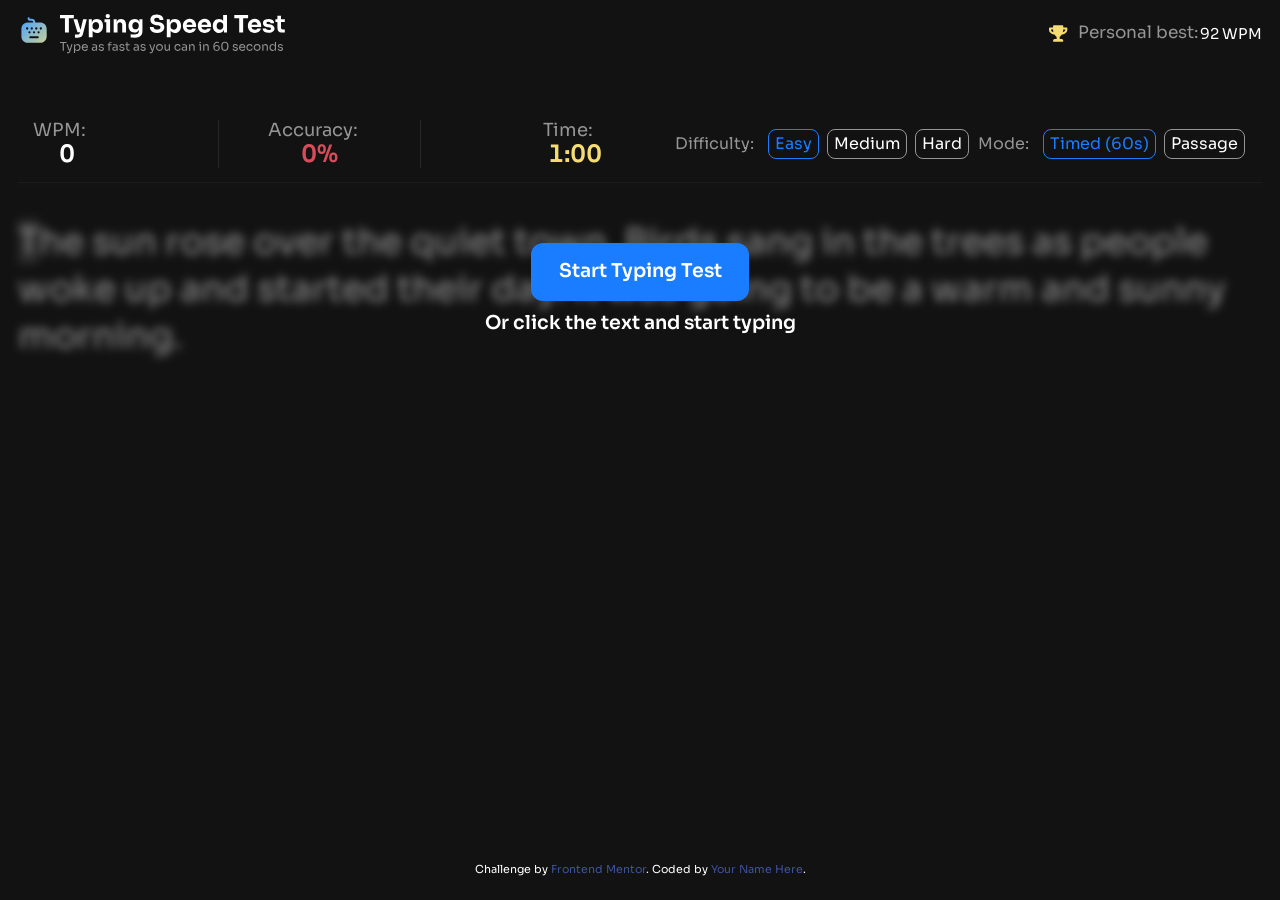
==== index.html @ 63e1ef7c "committing changes" ====
<!doctype html>
<html lang="en">
  <head>
    <meta charset="UTF-8" />
    <meta name="viewport" content="width=device-width, initial-scale=1.0" />

    <link
      rel="icon"
      type="image/png"
      sizes="32x32"
      href="./assets/images/favicon-32x32.png"
    />
    <link rel="stylesheet" href="./normalize.css" />
    <link rel="stylesheet" href="./style.css" />
    <title>Frontend Mentor | Typing Speed Test</title>
    <script defer src="./main1.js"></script>
  </head>
  <body>
    <h1 class="visually-hidden">Typing Speed Test</h1>
    <header class="header">
      <div class="container header__container">
        <a href="/" class="header__logo">
          <picture>
            <source
              media="(min-width: 768px)"
              srcset="./assets/images/logo-large.svg"
            />
            <img
              class="header__logo-img"
              src="./assets/images/logo-small.svg"
              alt="Logo"
              width="32"
              height="32"
            />
          </picture>
        </a>
        <div class="achievement">
          <img
            class="achievement__img"
            src="assets/images/icon-personal-best.svg"
            alt=""
            width="19"
          />
          <span class="achievement__text">Best: </span>
          <span class="achievement__text-desc">Personal best: </span>
          <span id="record-js" class="achievement__value">92 WPM</span>
        </div>
      </div>
    </header>

    <main class="main">
      <div id="stats-js" class="sections-wrapper">
        <div class="stats-bar">
          <div class="container stats-bar__container">
            <ul class="stats-bar__list list-reset">
              <li class="stats-bar__item">
                <div class="stats-bar__content">
                  <span class="stats-bar__label stats-bar__label--uppercase"
                    >WPM:</span
                  >
                  <output class="stats-bar__value">0</output>
                </div>
              </li>
              <li class="stats-bar__item stats-bar__item--border">
                <div class="stats-bar__content">
                  <span class="stats-bar__label">Accuracy:</span>
                  <output class="stats-bar__value stats-bar__value--accuracy"
                    >0</output
                  >
                </div>
              </li>
              <li class="stats-bar__item">
                <div class="stats-bar__content">
                  <span class="stats-bar__label">Time:</span>
                  <output
                    id="start-timer-js"
                    class="stats-bar__value stats-bar__value--timer"
                    >0:46</output
                  >
                </div>
              </li>
            </ul>
          </div>
        </div>
        <form class="controls">
          <div class="container controls__container">
            <details class="controls__details">
              <summary class="controls__select">
                <span class="controls__select-text"> Easy </span>

                <img
                  class="controls__select-arrow"
                  src="./assets/images/icon-down-arrow.svg"
                  alt=""
                  width="11"
                  height="18"
                />
              </summary>
              <ul class="controls__list list-reset">
                <li class="controls__item">
                  <label
                    class="controls__label"
                    data-setting="difficulty"
                    data-value="easy"
                  >
                    <input
                      class="controls__radio"
                      name="difficulty"
                      type="radio"
                      value="easy"
                    />
                    Easy
                  </label>
                </li>
                <li class="controls__item">
                  <label
                    class="controls__label"
                    data-setting="difficulty"
                    data-value="medium"
                  >
                    <input
                      class="controls__radio"
                      name="difficulty"
                      type="radio"
                      value="medium"
                    />
                    Medium
                  </label>
                </li>
                <li class="controls__item">
                  <label
                    class="controls__label"
                    data-setting="difficulty"
                    data-value="hard"
                  >
                    <input
                      class="controls__radio"
                      name="difficulty"
                      type="radio"
                      value="hard"
                    />
                    Hard
                  </label>
                </li>
              </ul>
            </details>
            <details class="controls__details">
              <summary class="controls__select">
                <span class="controls__select-text"> Timed (60s) </span>

                <img
                  class="controls__select-arrow"
                  src="./assets/images/icon-down-arrow.svg"
                  alt=""
                  width="11"
                  height="18"
                />
              </summary>
              <ul class="controls__list controls__list--mode list-reset">
                <li class="controls__item">
                  <label
                    class="controls__label"
                    data-setting="mode"
                    data-value="timed"
                  >
                    <input
                      class="controls__radio"
                      name="mode"
                      type="radio"
                      value="timed"
                    />
                    Timed (60s)
                  </label>
                </li>
                <li class="controls__item">
                  <label
                    class="controls__label"
                    data-setting="mode"
                    data-value="passage"
                  >
                    <input
                      class="controls__radio"
                      name="mode"
                      type="radio"
                      value="passage"
                    />
                    Passage
                  </label>
                </li>
              </ul>
            </details>
          </div>
        </form>

        <div class="controls-bar">
          <div class="container controls-bar__container">
            <div class="controls-bar__group controls-bar__group--difficulty">
              <span class="controls-bar__label">Difficulty:</span>
              <div class="controls-bar__options">
                <button
                  class="controls-bar__btn controls-bar__btn--active btn-reset"
                  data-setting="difficulty"
                  data-value="easy"
                >
                  Easy
                </button>

                <button
                  class="controls-bar__btn btn-reset"
                  data-setting="difficulty"
                  data-value="medium"
                >
                  Medium
                </button>

                <button
                  class="controls-bar__btn btn-reset"
                  data-setting="difficulty"
                  data-value="hard"
                >
                  Hard
                </button>
              </div>
            </div>
            <div class="controls-bar__group controls-bar__group--mode">
              <span class="controls-bar__label">Mode:</span>
              <div class="controls-bar__options">
                <button
                  class="controls-bar__btn controls-bar__btn--active btn-reset"
                  data-setting="mode"
                  data-value="timed"
                >
                  Timed (60s)
                </button>
                <button
                  class="controls-bar__btn controls-bar__btn--passage btn-reset"
                  data-setting="mode"
                  data-value="passage"
                >
                  Passage
                </button>
              </div>
            </div>
          </div>
        </div>
      </div>
      <section id="test-js" class="test">
        <h2 class="visually-hidden">Typing Speed Test Area</h2>
        <div class="container">
          <div class="test__display">
            <textarea
              id="hidden-input"
              class="visually-hidden"
              aria-label="Type here"
              autocomplete="off"
              autofocus
              disabled
            ></textarea>
            <div id="words-wrapper" class="test__words"></div>
          </div>

          <div id="not-started-js" class="modal-not-started">
            <button class="btn-reset modal-not-started__btn">
              Start Typing Test
            </button>
            <p class="modal-not-started__text">
              Or click the text and start typing
            </p>
          </div>
        </div>
      </section>

      <div id="results-js" class="modal modal--hidden">
        <div class="container modal__container">
          <div
            id="completed-js"
            class="modal__header modal__svg modal__header-results"
          >
            <div class="modal__wrapper-img">
              <img
                class="modal__img"
                src="./assets/images/icon-completed.svg"
                alt=""
                width="50"
                height="50"
              />
            </div>

            <h2 class="title modal__title">Test Complete!</h2>
            <p class="modal__message">
              Solid run. Keep pushing to beat your high score.
            </p>
          </div>

          <div id="new-result-js" class="modal__header modal__header-new">
            <img
              class="modal__img-new"
              src="./assets/images/icon-new-pb.svg"
              width="66"
              alt=""
            />
            <h2 class="title modal__title">High Score Smashed!</h2>
            <p class="modal__message">
              You're getting faster. That was incredible typing
            </p>
          </div>

          <div
            id="baseline-js"
            class="modal__header modal__svg modal__header-baseline"
          >
            <div class="modal__wrapper-img">
              <img
                class="modal__img"
                src="./assets/images/icon-completed.svg"
                alt=""
                width="50"
                height="50"
              />
            </div>
            <h2 class="title modal__title">Baseline Established!</h2>
            <p class="modal__message">
              You've set the bar. Now the real challenge begins-time to beat it.
            </p>
          </div>

          <div class="modal__stats">
            <div class="modal__stat-item">
              <span class="modal__stat-title">WPM:</span>
              <strong
                class="modal__stat-value modal__stat-value--wpm"
                id="final-wpm"
                >0</strong
              >
            </div>
            <div class="modal__stat-item">
              <span class="modal__stat-title">Accuracy:</span>
              <strong
                class="modal__stat-value modal__stat-value--accuraty"
                id="accuracy-js"
                >0%</strong
              >
            </div>
            <div class="modal__stat-item">
              <span class="modal__stat-title"> Characters</span>
              <div class="modal__stats-wrapper">
                <strong
                  id="correctChars-js"
                  class="modal__stat-value modal__stat-value--correct"
                  >0</strong
                >
                <span class="modal__stat-value modal__stat-value--divider"
                  >/</span
                >
                <strong
                  id="errorChars-js"
                  class="modal__stat-value modal__stat-value--errors"
                  >0</strong
                >
              </div>
            </div>
          </div>
        </div>
        <img
          class="modal__confetti modal__confetti--hidden"
          src="./assets/images/pattern-confetti.svg"
          alt=""
        />
      </div>
      <div class="toolbar">
        <button
          id="restart-js"
          class="toolbar__btn btn-reset"
          data-state="test"
          data-text-test="Restart Test"
          data-text-baseline="Beat This Score"
          data-text-complete="Go Again"
          data-text-complete-desktop="Beat This Score"
        >
          <span id="toolbar__btn-text"> Restart Test </span>
          <svg
            xmlns="http://www.w3.org/2000/svg"
            width="20"
            height="20"
            fill="none"
            viewBox="0 0 20 20"
          >
            <path
              d="M1.563 1.281h.949c.246 0 .422.211.422.457l-.07 3.446a8.6 8.6 0 0 1 7.277-3.868c4.816 0 8.718 3.938 8.718 8.72-.035 4.816-3.937 8.683-8.718 8.683a8.86 8.86 0 0 1-5.871-2.215.446.446 0 0 1 0-.633l.703-.703c.14-.14.386-.14.562 0 1.23 1.09 2.813 1.723 4.606 1.723A6.88 6.88 0 0 0 17.03 10c0-3.797-3.093-6.89-6.89-6.89-2.813 0-5.203 1.687-6.293 4.078l4.43-.106c.245 0 .456.176.456.422v.95c0 .245-.21.421-.421.421h-6.75a.406.406 0 0 1-.422-.422v-6.75c0-.21.175-.422.422-.422"
            />
          </svg>
        </button>
      </div>
    </main>

    <footer class="attribution">
      Challenge by
      <a href="https://www.frontendmentor.io?ref=challenge">Frontend Mentor</a>.
      Coded by <a href="#">Your Name Here</a>.
    </footer>
  </body>
</html>
---- style.css ----
.visually-hidden {
  position: absolute;
  overflow: hidden;
  clip: rect(0 0 0 0);
  margin: -1px;
  padding: 0;
  width: 1px;
  height: 1px;
  white-space: nowrap;
  border: 0;

  clip-path: inset(100%);
}

:root {
  --font-family: "Sora";
  --font-size: 1rem;

  --modal-background: hsl(0deg 0% 7% / 88%);
  --neutral-900: hsl(0, 0%, 7%);
  --neutral-800: hsl(0, 0%, 15%);
  --neutral-500: hsl(240, 3%, 46%);
  --neutral-400: hsl(240, 1%, 59%);
  --neutral-0: hsl(0, 0%, 100%);
  --Blue-600: hsl(214, 100%, 55%);
  --Blue-400: hsl(210, 100%, 65%);
  --Red-500: hsl(354, 63%, 57%);
  --Green-500: hsl(140, 63%, 57%);
  --Yellow-400: hsl(49, 85%, 70%);
}

@font-face {
  font-family: "Sora";

  src: url("./assets/fonts/Sora/Sora-VariableFont_wght.woff2") format("woff2-variations"),
  url("./assets/fonts/Sora/Sora-VariableFont_wght.woff2") format("woff2"),
  url("./assets/fonts/Sora/Sora-VariableFont_wght.woff") format("woff");
  font-display: swap;
}

html {
  box-sizing: border-box;
}

*,
*::before,
*::after {
  box-sizing: inherit;
}

img,
svg {
  display: block;
  max-width: 100%;
  height: auto;
}

a {
  color: inherit;
  text-decoration: none;
}

.btn-reset {
  padding: 0;
  border: none;
  background-color: transparent;
  cursor: pointer;
}

.list-reset {
  margin-top: 0;
  margin-bottom: 0;
  padding-left: 0;
  list-style: none;
}

.title {
  margin: 0;
  color: var(--neutral-0);
}

body {
  display: flex;
  flex-direction: column;
  margin: 0 auto;
  min-height: 100vh;
  font-family: var(--font-family), sans-serif;
  font-size: var(--font-size);
  color: var(--neutral-0);
  background-color: var(--neutral-900);
}

.container {
  margin: 0 auto;
  max-width: 90rem;

  padding-inline: 1.13rem;
}

/* header*/
.header {
  padding-block-start: .87rem;
  padding-block-end: 1rem;
}

.header__container {
  display: flex;
  align-items: center;
  justify-content: space-between;
}

.header__logo {
  display: block;

  margin-inline-end: 10px;
}

.achievement {
  display: flex;
  flex-shrink: 0;
  line-height: 1;
  white-space: nowrap;
}

.achievement__img {
  display: block;
  margin-right: .62rem;
}

.achievement__text {
  font-size: .94rem;
  color: var(--neutral-400);

  margin-inline-end: .19rem;
}

.achievement__text-desc {
  display: none;
  font-size: 1.06rem;
  color: var(--neutral-400);

  margin-inline-end: .12rem;
}

.achievement__value {
  margin-top: 2px;
  font-size: .93rem;
  text-transform: uppercase;
}

.achievement__text,
.achievement__value {
  display: flex; /* Не block и не inline-flex, а просто flex */
  align-items: center;
}

.main {
  position: relative;
  flex: 1 0 auto;
}

/*stats*/
.sections-wrapper {
  display: flex;
  flex-direction: column;

  padding-block-end: 1rem;
}

.stats-bar {
  padding-block-start: 1.13rem;
  padding-block-end: .93rem;
}

.stats-bar__list {
  position: relative;
  display: grid;

  grid-template-columns: repeat(3, 1fr);
}

.stats-bar__item {
  display: flex;
  align-items: center;
  flex-direction: column;

  padding-inline-start: .94rem;
  padding-inline-end: .94rem;
}

.stats-bar__item:not(:last-child) {
  border-right: 1px solid var(--neutral-800);
}

.stats-bar__item:first-child {
  align-items: flex-start;
}

.stats-bar__item:last-child {
  align-items: flex-end;
}

.stats-bar__content {
  display: flex;
  align-items: center;
  flex-direction: column;
}

.stats-bar__label {
  margin-block-end: .56rem;
}

.stats-bar__label--uppercase {
  text-transform: uppercase;
}

.stats-bar__value {
  /* Новые свойства: */
  display: inline-block;
  min-width: 3ch; /* Резервируем место под 3 символа (например, 100% или 150 WPM) */
  font-size: 1.5rem;
  font-weight: 600;
  text-align: center;

  font-variant-numeric: tabular-nums; /* Делаем цифры одной ширины */
}

.stats-bar__value--accuracy {
  color: var(--Red-500);
}

.stats-bar__value--timer {
  color: var(--Yellow-400);
}

/*controls*/

.controls {
  display: block;
}

.controls__container {
  display: flex;

  gap: .62rem;
}

.controls__details {
  position: relative;
  flex: 1;
}

/* Переносим всю логику на label */
.controls__label {
  display: flex;
  padding: 7px 10px;
  color: var(--neutral-400); /* Цвет текста в неактивном состоянии */
  cursor: pointer;
  transition: background-color .3s ease-in-out;

  gap: 12px;
}

.controls__label:hover {
  background-color: rgba(255, 255, 255, .05);
}

/* Стилизуем сам кружок */
.controls__label .controls__radio {
  display: grid;
  margin: 0;
  width: 16px;
  height: 16px;
  border: 2px solid #444444;
  border-radius: 50%;
  cursor: pointer;

          appearance: none;
  -webkit-appearance: none;
  place-content: center;
}

/* Состояния при выборе */

/* 1. Цвет рамки и появление точки */
.controls__label .controls__radio:checked {
  border: 6px solid var(--Blue-600);
}

/* 2. Цвет текста рядом с выбранной кнопкой */
.controls__label:has(input:checked) {
  color: #ffffff;
}

summary {
  display: block;
}

summary::-webkit-details-marker {
  display: none;
}

.controls__list {
  position: absolute;
  z-index: 1000;
  right: 0;
  bottom: -106px;
  left: 0;
  border-radius: 8px;
  background-color: var(--neutral-800);
}

.controls__list--mode {
  bottom: -75px;
}

.controls__item:not(:last-child) {
  border-bottom: 1px solid var(--neutral-500);
}

.controls__select {
  display: flex;
  justify-content: center;
  text-align: center;
  border: 1px solid var(--neutral-400);
  border-radius: 8px;

  padding-block: 6px;
  padding-inline: 10px;
}

.controls__select-text {
  display: block;
  margin-right: .56rem;
  font-size: .94rem;
}

.controls__select-arrow {
  transition: transform .3s ease;
}

.controls__details[open] .controls__select-arrow {
  transform: rotate(180deg);
}

.controls-bar {
  display: none;
}

.controls-bar__group {
  display: flex;
  align-items: center;
}

.test {
  position: relative;
  margin-bottom: 1.6rem;
}

.test__display {
  position: relative;
  font-size: 2rem;
  line-height: 1.3;
  color: var(--neutral-400);
  border-top: 1px solid var(--neutral-800);

  padding-block: 2.25rem;
}

.test__display::after {
  content: "";
  position: absolute;
  right: 1.25rem;
  bottom: 0;
  left: 1.25rem;
  height: 1px;
  opacity: 0;
  background-color: var(--neutral-800);
  transition: opacity .3s ease;
}

.test__display--active::after {
  opacity: 1;
}

.test__words {
  cursor: pointer;
}

/*not-started*/
.modal-not-started {
  position: absolute;
  z-index: 10;
  display: flex;
  align-items: center;
  flex-direction: column;
  justify-content: center;

          backdrop-filter: blur(5px); /* Размывает всё, что ПОД модалкой */
  -webkit-backdrop-filter: blur(5px); /* Для поддержки в Safari */
  inset: 0; /* Растягивает блок на всю площадь родителя */
}

.modal-not-started__btn {
  font-size: 1.19rem;
  font-weight: 600;
  color: var(--neutral-0);
  border-radius: 12px;
  outline: none;
  background-color: var(--Blue-600);
  cursor: pointer;
  transition: background-color .3s ease;

  margin-block-end: 12px;
  padding-block: 1.12rem;
  padding-inline: 1.69rem;
}

.modal-not-started__btn:focus-visible {
  /* 1. Создаем синюю рамку */
  outline: 2px solid var(--Blue-400);
  outline-offset: 2px;
}

.modal-not-started__btn:hover {
  background-color: var(--Blue-400);
}

.modal-not-started__text {
  margin: 0;
  font-size: 1.19rem;
  font-weight: 600;
}

.char--current {
  background: hsl(0deg 1% 59% / 18%);
}

.char--correct {
  color: var(--Green-500);
}

.char--error {
  color: var(--Red-500);
  text-decoration: underline;
}

/*modal*/
.modal {
  background-color: var(--neutral-900);
}

.modal--hidden {
  display: none;
}

.modal__container {
  position: relative;
  display: flex;
  align-items: center;
  flex-direction: column;
}

.modal__header {
  position: relative;
  display: flex;
  align-items: center;
  flex-direction: column;

  padding-block-start: 4.4rem;
}

.modal__header-results {
  display: none;
}

.modal__header-new {
  display: none;

  padding-block-start: 1.88rem;
}

.modal__img-new {
  margin-block-end: 2.12rem;
}

.modal__header-baseline {
  display: none;

  padding-block-start: 1.9rem;
}

.modal__svg::before {
  content: "";
  position: absolute;
  top: 27%;
  left: 0;
  width: 22px;
  height: 22px;
  background: url("./assets/images/pattern-star-2.svg") no-repeat center / contain;
}

.modal__svg::after {
  content: "";
  position: absolute;
  right: 4%;
  bottom: -217%;
  width: 34px;
  height: 34px;
  background: url("./assets/images/pattern-star-1.svg") no-repeat center / contain;
}

.modal__confetti {
  position: absolute;
}

.modal__confetti {
  position: absolute;
  z-index: 0;
  bottom: 0;
  left: 0;
  width: 100%;
  height: 250px; /* Ограничиваем высоту, чтобы не перекрывать текст */
  /* Применяем анимацию */
  animation: confettiPopIn .6s ease-out forwards;
  pointer-events: none;
  /* Растягиваем на всю ширину, лишнее сверху обрежется */

  object-fit: cover;
  object-position: bottom;
}

/* Кейфрейм для плавного появления */
@keyframes confettiPopIn {
  0% {
    opacity: 0;
    transform: translateY(20px); /* Начинаем чуть ниже */
  }

  100% {
    opacity: 1;
    transform: translateY(0); /* Встаем на место */
  }
}

/* Класс для скрытия (если используешь его в JS) */
.modal__confetti--hidden {
  display: none;
}

.modal__confetti--hidden {
  display: none;
}

.modal__wrapper-img {
  display: flex;
  align-items: center;
  justify-content: center;
  margin: 0 auto 42px; /* Центрируем и добавляем отступ снизу */
  width: 50px;  /* Подбери размер под макет */
  height: 50px;
  border-radius: 50%;
  background-color: #26a69a; /* Цвет фона круга (зеленый) */
  /* Эффект ореола (несколько слоев тени без размытия, но с расширением) */
  box-shadow: 0 0 0 10px rgba(38, 166, 154, .2),  /* Внутренний ореол */
  0 0 0 20px rgba(38, 166, 154, .1);  /* Внешний ореол */
}

.modal__title {
  margin-bottom: .62rem;
  font-size: 1.5rem;
}

.modal__message {
  margin: 0;
  margin-bottom: 1.5rem;
  font-size: .93rem;
  font-weight: 500;
  line-height: 1.3;
  color: var(--neutral-400);
  text-align: center;
}

.modal__stats {
  display: flex;
  flex-direction: column;
  width: 100%;

  margin-block-end: 2.62rem;
  gap: 1.13rem;
}

.modal__stat-item {
  display: flex;
  align-items: center;
  align-items: flex-start;
  flex-direction: column;
  border: 1px solid var(--neutral-800);
  border-radius: 8px;

  padding-inline-start: 1.44rem;
  padding-block-start: 1.06rem;
  padding-block-end: .81rem;
}

.modal__stat-title {
  font-size: 1.19rem;
  color: var(--neutral-400);

  margin-block-end: .5rem;
}

.modal__stats-wrapper {
  display: flex;
}

.modal__stat-value {
  font-size: 1.5rem;
}

.modal__stat-value--accuraty {
  color: var(--Red-500);
}

.modal__stat-value--correct {
  color: var(--Green-500);
}

.modal__stat-value--divider {
  color: var(--neutral-400);
}

.modal__stat-value--errors {
  color: var(--Red-500);
}

/*toolbar*/
.toolbar {
  position: relative;
  display: flex;
  justify-content: center;
  opacity: 0;
  transition: opacity .3s ease;
  pointer-events: none;

  padding-block-end: 150px;
}

.toolbar--visible {
  opacity: 1;
  pointer-events: all;
}

.toolbar__btn {
  display: flex;
  align-items: center;
  padding: 1.13rem 1.06rem 1rem 1.06rem;
  font-size: 19px;
  font-weight: 500;
  border-radius: 12px;

  gap: .75rem;
}

.toolbar__btn[data-state="test"] {
  color: var(--neutral-0);
  background-color: var(--neutral-800);
}

.toolbar__btn[data-state="test"] svg {
  transition: fill .3s ease;

  fill: var(--neutral-0);
}

.toolbar__btn[data-state="baseline"] {
  color: var(--neutral-800);
  background-color: var(--neutral-0);
}

.toolbar__btn[data-state="baseline"] svg {
  fill: var(--neutral-800);
}

.toolbar__btn[data-state="complete"] {
  color: var(--neutral-800);
  background-color: var(--neutral-0);
}

.toolbar__btn[data-state="complete"] svg {
  fill: var(--neutral-800);
}

@media (min-width: 768px) {
  .header__logo-img {
    width: 16.7rem;
  }

  .achievement__text {
    display: none;
  }

  .achievement__text-desc {
    display: block;
  }

  .modal {
    margin-block-end: 1.62rem;
  }

  .modal__container {
    max-width: 53%;
  }
}

@media (min-width: 1200px) {
  .wrapper {
    align-items: center;
    flex-direction: row;
    justify-content: space-between;

    padding-block-start: 3rem;
  }

  .sections-wrapper {
    display: grid;

    grid-template-columns: 1fr 1fr;
    padding-block-start: 3.12rem;
    padding-block-end: .87rem;
  }

  .stats-bar {
    padding-block: 0;
  }

  .stats-bar__item-wrapper {
    flex-direction: row;
    justify-content: center;
  }

  .stats-bar__label {
    font-size: 1.13rem;
    color: var(--neutral-400);

    margin-block-end: 0;
    margin-inline-end: .87rem;
  }

  .controls {
    display: none;
  }

  .controls-bar {
    display: flex;

    gap: 2.25rem;
  }

  .controls-bar__container {
    display: flex;
    align-items: center;
  }

  .controls-bar__group:not(:last-child) {
    margin-inline-end: .62rem;
  }

  .controls-bar__label {
    color: var(--neutral-400);

    margin-inline-end: .87rem;
  }

  .controls-bar__btn {
    color: var(--neutral-0);
    border: 1px solid var(--neutral-400);
    border-radius: 8px;

    padding-block: 5px;
    padding-inline: 6px;
  }

  .controls-bar__btn--active {
    color: var(--Blue-600);
    border-color: var(--Blue-600);
  }

  .controls-bar__btn:not(:last-child) {
    margin-inline-end: .25rem;
  }

  .test__display {
    font-size: 2.25rem;

    margin-block-end: 2.12rem;
  }

  .modal__wrapper-img {
    width: 64px;
    height: 64px;

    margin-block-end: 3.75rem;
  }

  .modal__svg::before {
    top: 50%;    /* Настраиваете по макету */
    left: -48%; /* Выносите чуть за границу, если нужно */
    width: 32px;
    height: 32px;
  }

  .modal__svg::after {
    right: -47%;
    bottom: -54%;
    width: 73px;
    height: 73px;
  }

  .modal__stats {
    display: grid;
    max-width: 82%;

    grid-template-columns: 1fr 1fr 1fr;
  }

  .modal__title {
    margin-bottom: 1rem;
    font-size: 2.5rem;
  }

  .modal__message {
    margin-bottom: 3rem;
    font-size: 1.19rem;
  }
}

.attribution {
  flex-shrink: 0;
  margin-top: auto;
  font-size: 11px;
  text-align: center;

  padding-block: 1.5rem;
}

.attribution a {
  color: hsl(228, 45%, 44%);
}
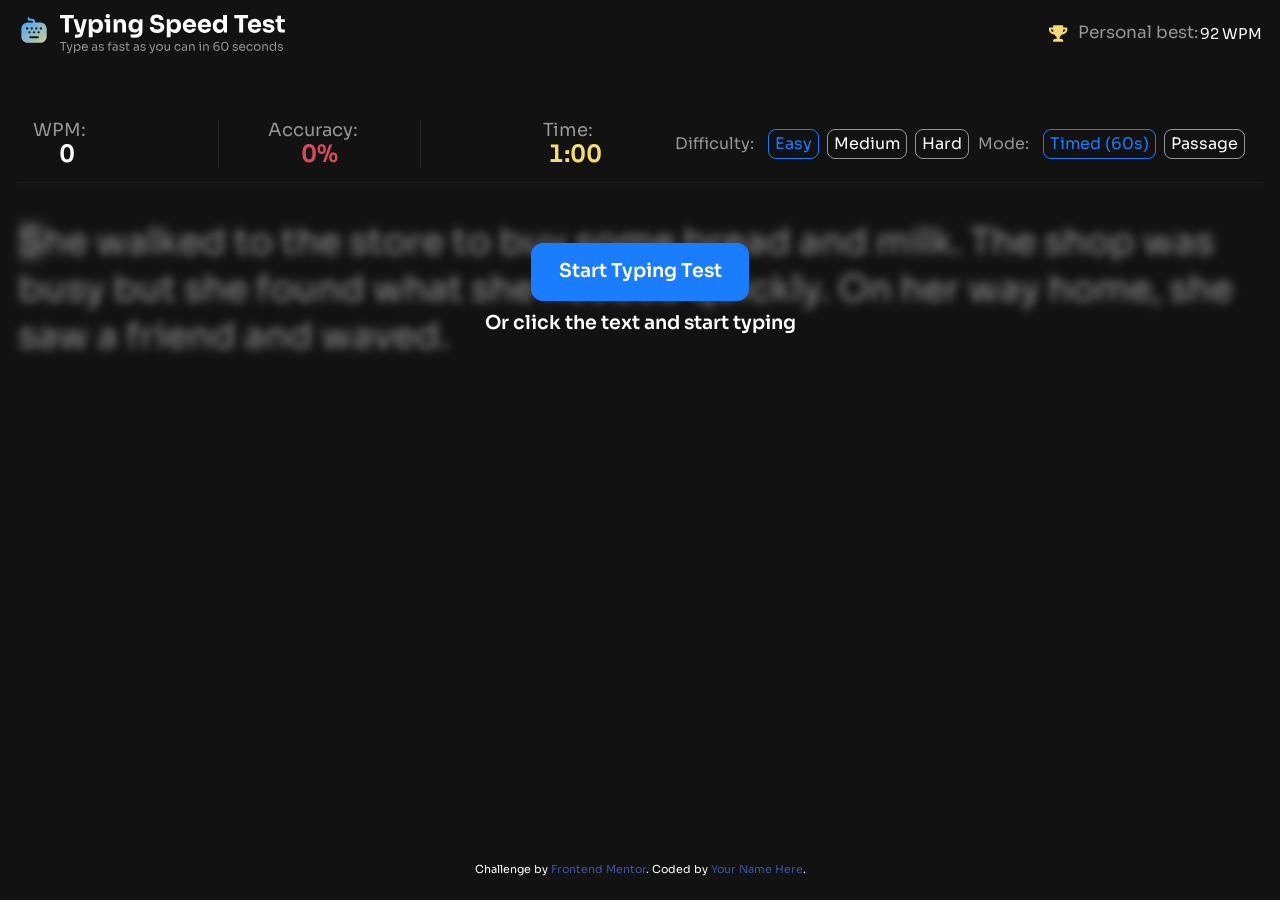
==== commit 739a5740: "committing changes" ====
--- a/index.html
+++ b/index.html
@@ -13,7 +13,7 @@
     <link rel="stylesheet" href="./normalize.css" />
     <link rel="stylesheet" href="./style.css" />
     <title>Frontend Mentor | Typing Speed Test</title>
-    <script defer src="./main1.js"></script>
+    <script defer src="./main.js"></script>
   </head>
   <body>
     <h1 class="visually-hidden">Typing Speed Test</h1>
--- a/style.css
+++ b/style.css
@@ -114,7 +114,7 @@
 .header__logo {
   display: block;
 
-  margin-inline-end: 10px;
+  margin-inline-end: .63rem;
 }
 
 .achievement {
@@ -145,14 +145,14 @@
 }
 
 .achievement__value {
-  margin-top: 2px;
+  margin-top: .125rem;
   font-size: .93rem;
   text-transform: uppercase;
 }
 
 .achievement__text,
 .achievement__value {
-  display: flex; /* Не block и не inline-flex, а просто flex */
+  display: flex;
   align-items: center;
 }
 
@@ -217,14 +217,13 @@
 }
 
 .stats-bar__value {
-  /* Новые свойства: */
   display: inline-block;
-  min-width: 3ch; /* Резервируем место под 3 символа (например, 100% или 150 WPM) */
+  min-width: 3ch;
   font-size: 1.5rem;
   font-weight: 600;
   text-align: center;
 
-  font-variant-numeric: tabular-nums; /* Делаем цифры одной ширины */
+  font-variant-numeric: tabular-nums;
 }
 
 .stats-bar__value--accuracy {
@@ -252,11 +251,10 @@
   flex: 1;
 }
 
-/* Переносим всю логику на label */
 .controls__label {
   display: flex;
   padding: 7px 10px;
-  color: var(--neutral-400); /* Цвет текста в неактивном состоянии */
+  color: var(--neutral-400);
   cursor: pointer;
   transition: background-color .3s ease-in-out;
 
@@ -267,7 +265,6 @@
   background-color: rgba(255, 255, 255, .05);
 }
 
-/* Стилизуем сам кружок */
 .controls__label .controls__radio {
   display: grid;
   margin: 0;
@@ -282,14 +279,10 @@
   place-content: center;
 }
 
-/* Состояния при выборе */
-
-/* 1. Цвет рамки и появление точки */
 .controls__label .controls__radio:checked {
   border: 6px solid var(--Blue-600);
 }
 
-/* 2. Цвет текста рядом с выбранной кнопкой */
 .controls__label:has(input:checked) {
   color: #ffffff;
 }
@@ -398,9 +391,9 @@
   flex-direction: column;
   justify-content: center;
 
-          backdrop-filter: blur(5px); /* Размывает всё, что ПОД модалкой */
-  -webkit-backdrop-filter: blur(5px); /* Для поддержки в Safari */
-  inset: 0; /* Растягивает блок на всю площадь родителя */
+          backdrop-filter: blur(5px);
+  -webkit-backdrop-filter: blur(5px);
+  inset: 0;
 }
 
 .modal-not-started__btn {
@@ -419,7 +412,6 @@
 }
 
 .modal-not-started__btn:focus-visible {
-  /* 1. Создаем синюю рамку */
   outline: 2px solid var(--Blue-400);
   outline-offset: 2px;
 }
@@ -522,30 +514,26 @@
   bottom: 0;
   left: 0;
   width: 100%;
-  height: 250px; /* Ограничиваем высоту, чтобы не перекрывать текст */
-  /* Применяем анимацию */
+  height: 250px;
   animation: confettiPopIn .6s ease-out forwards;
   pointer-events: none;
-  /* Растягиваем на всю ширину, лишнее сверху обрежется */
 
   object-fit: cover;
   object-position: bottom;
 }
 
-/* Кейфрейм для плавного появления */
 @keyframes confettiPopIn {
   0% {
     opacity: 0;
-    transform: translateY(20px); /* Начинаем чуть ниже */
+    transform: translateY(20px);
   }
 
   100% {
     opacity: 1;
-    transform: translateY(0); /* Встаем на место */
-  }
-}
-
-/* Класс для скрытия (если используешь его в JS) */
+    transform: translateY(0);
+  }
+}
+
 .modal__confetti--hidden {
   display: none;
 }
@@ -558,14 +546,13 @@
   display: flex;
   align-items: center;
   justify-content: center;
-  margin: 0 auto 42px; /* Центрируем и добавляем отступ снизу */
-  width: 50px;  /* Подбери размер под макет */
+  margin: 0 auto 42px;
+  width: 50px;
   height: 50px;
   border-radius: 50%;
-  background-color: #26a69a; /* Цвет фона круга (зеленый) */
-  /* Эффект ореола (несколько слоев тени без размытия, но с расширением) */
-  box-shadow: 0 0 0 10px rgba(38, 166, 154, .2),  /* Внутренний ореол */
-  0 0 0 20px rgba(38, 166, 154, .1);  /* Внешний ореол */
+  background-color: #26a69a;
+  box-shadow: 0 0 0 10px rgba(38, 166, 154, .2),
+  0 0 0 20px rgba(38, 166, 154, .1);
 }
 
 .modal__title {
@@ -806,8 +793,8 @@
   }
 
   .modal__svg::before {
-    top: 50%;    /* Настраиваете по макету */
-    left: -48%; /* Выносите чуть за границу, если нужно */
+    top: 50%;
+    left: -48%;
     width: 32px;
     height: 32px;
   }
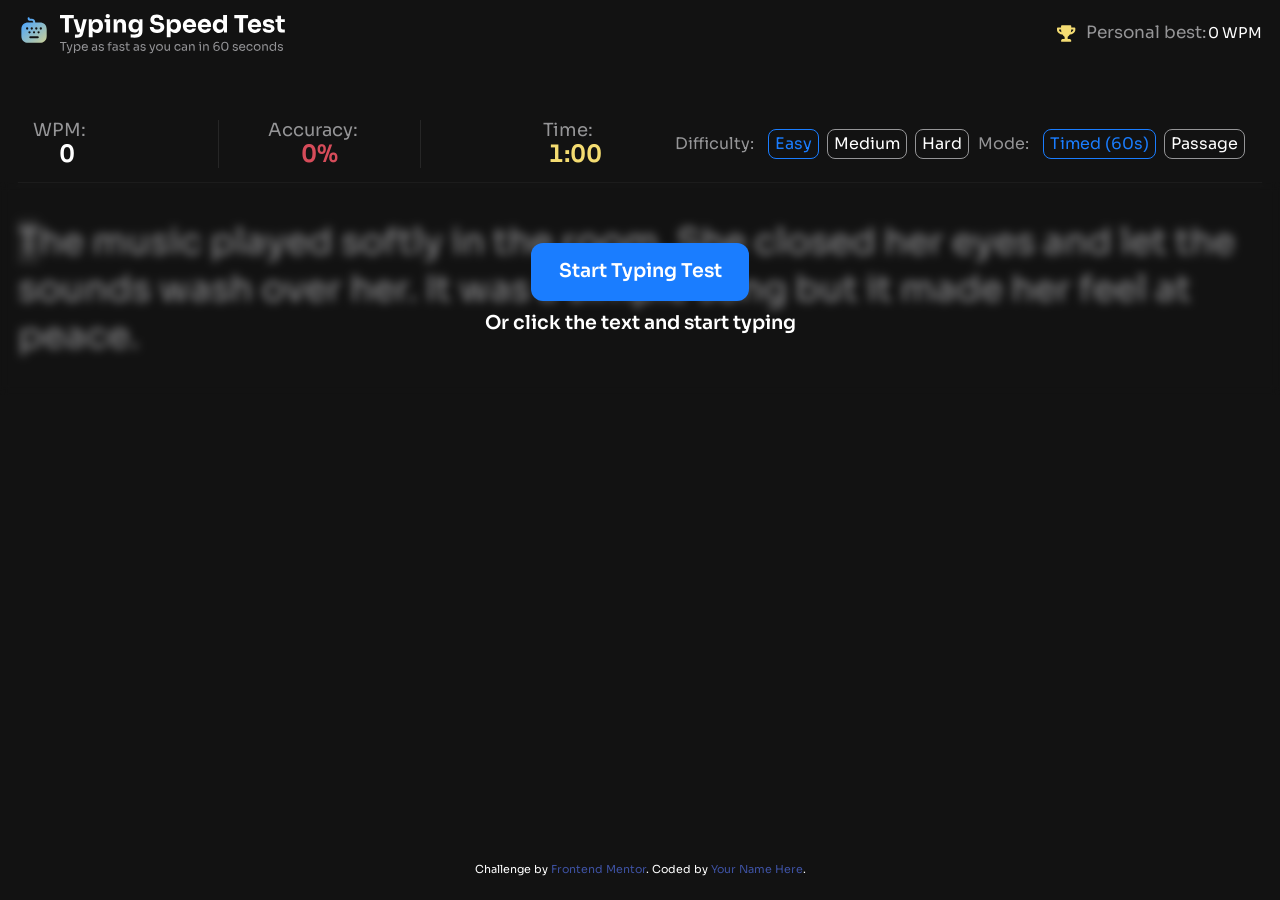
==== commit e3308811: "changes have been recorded" ====
--- a/index.html
+++ b/index.html
@@ -43,7 +43,7 @@
           />
           <span class="achievement__text">Best: </span>
           <span class="achievement__text-desc">Personal best: </span>
-          <span id="record-js" class="achievement__value">92 WPM</span>
+          <span id="record-js" class="achievement__value">0 WPM</span>
         </div>
       </div>
     </header>
@@ -75,7 +75,7 @@
                   <output
                     id="start-timer-js"
                     class="stats-bar__value stats-bar__value--timer"
-                    >0:46</output
+                    >0:00</output
                   >
                 </div>
               </li>
--- a/style.css
+++ b/style.css
@@ -693,6 +693,10 @@
     display: block;
   }
 
+  .achievement__value {
+    margin-top: 0;
+  }
+
   .modal {
     margin-block-end: 1.62rem;
   }
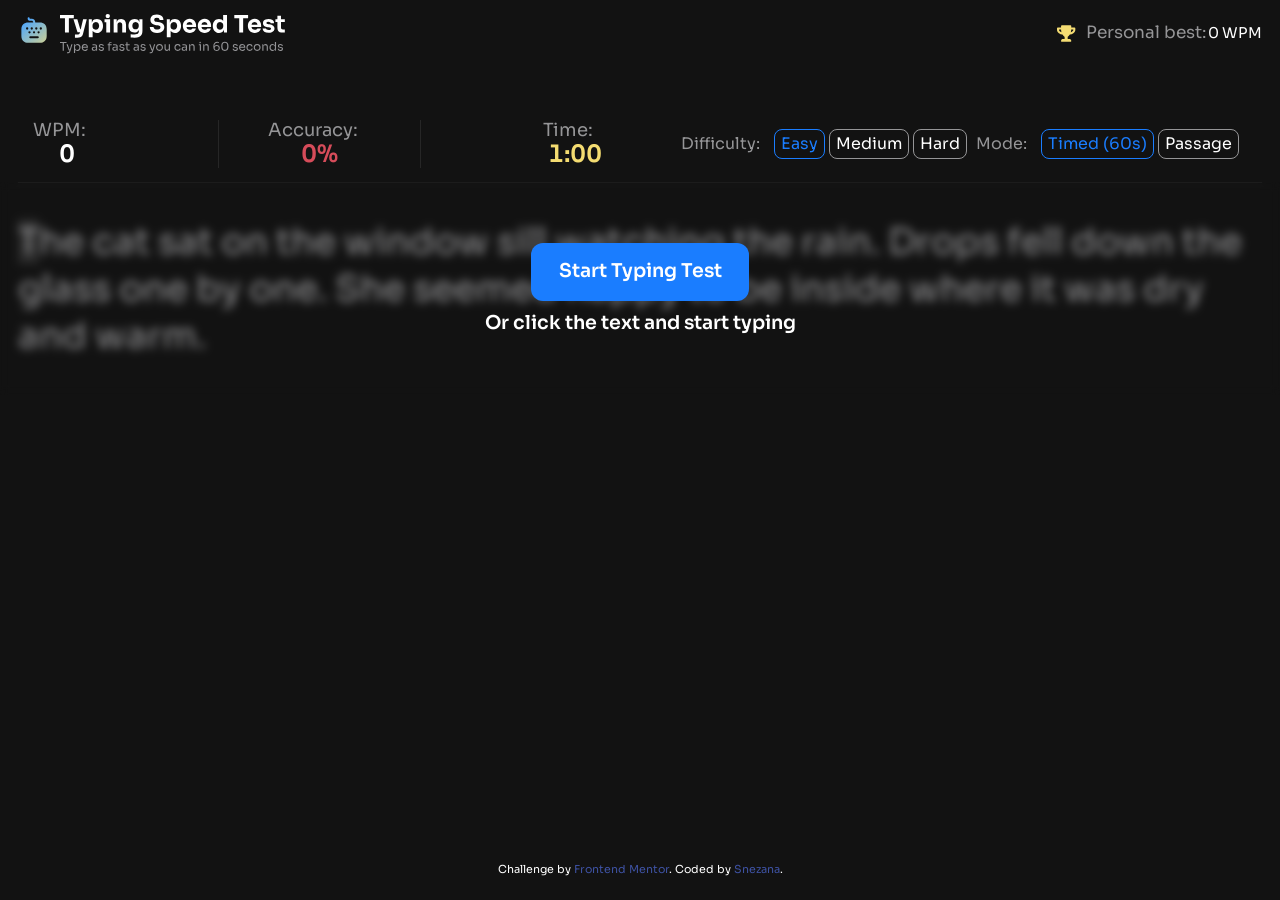
==== commit 2164f14d: "fix: html validation" ====
--- a/index.html
+++ b/index.html
@@ -82,7 +82,7 @@
             </ul>
           </div>
         </div>
-        <form class="controls">
+        <div class="controls">
           <div class="container controls__container">
             <details class="controls__details">
               <summary class="controls__select">
@@ -190,7 +190,7 @@
               </ul>
             </details>
           </div>
-        </form>
+        </div>
 
         <div class="controls-bar">
           <div class="container controls-bar__container">
@@ -201,6 +201,7 @@
                   class="controls-bar__btn controls-bar__btn--active btn-reset"
                   data-setting="difficulty"
                   data-value="easy"
+                  type="button"
                 >
                   Easy
                 </button>
@@ -209,6 +210,7 @@
                   class="controls-bar__btn btn-reset"
                   data-setting="difficulty"
                   data-value="medium"
+                  type="button"
                 >
                   Medium
                 </button>
@@ -217,6 +219,7 @@
                   class="controls-bar__btn btn-reset"
                   data-setting="difficulty"
                   data-value="hard"
+                  type="button"
                 >
                   Hard
                 </button>
@@ -229,6 +232,7 @@
                   class="controls-bar__btn controls-bar__btn--active btn-reset"
                   data-setting="mode"
                   data-value="timed"
+                  type="button"
                 >
                   Timed (60s)
                 </button>
@@ -236,6 +240,7 @@
                   class="controls-bar__btn controls-bar__btn--passage btn-reset"
                   data-setting="mode"
                   data-value="passage"
+                  type="button"
                 >
                   Passage
                 </button>
@@ -396,7 +401,8 @@
     <footer class="attribution">
       Challenge by
       <a href="https://www.frontendmentor.io?ref=challenge">Frontend Mentor</a>.
-      Coded by <a href="#">Your Name Here</a>.
+      Coded by
+      <a href="https://www.frontendmentor.io/profile/gsnezana7">Snezana</a>.
     </footer>
   </body>
 </html>
--- a/style.css
+++ b/style.css
@@ -253,12 +253,12 @@
 
 .controls__label {
   display: flex;
-  padding: 7px 10px;
+  padding: .44rem .625rem;
   color: var(--neutral-400);
   cursor: pointer;
   transition: background-color .3s ease-in-out;
 
-  gap: 12px;
+  gap: .75rem;
 }
 
 .controls__label:hover {
@@ -268,8 +268,8 @@
 .controls__label .controls__radio {
   display: grid;
   margin: 0;
-  width: 16px;
-  height: 16px;
+  width: 1rem;
+  height: 1rem;
   border: 2px solid #444444;
   border-radius: 50%;
   cursor: pointer;
@@ -299,14 +299,14 @@
   position: absolute;
   z-index: 1000;
   right: 0;
-  bottom: -106px;
+  bottom: -6.625rem;
   left: 0;
   border-radius: 8px;
   background-color: var(--neutral-800);
 }
 
 .controls__list--mode {
-  bottom: -75px;
+  bottom: -4.688rem;
 }
 
 .controls__item:not(:last-child) {
@@ -406,7 +406,7 @@
   cursor: pointer;
   transition: background-color .3s ease;
 
-  margin-block-end: 12px;
+  margin-block-end: .75rem;
   padding-block: 1.12rem;
   padding-inline: 1.69rem;
 }
@@ -546,7 +546,7 @@
   display: flex;
   align-items: center;
   justify-content: center;
-  margin: 0 auto 42px;
+  margin: 0 auto 2.625rem;
   width: 50px;
   height: 50px;
   border-radius: 50%;
@@ -632,7 +632,7 @@
   transition: opacity .3s ease;
   pointer-events: none;
 
-  padding-block-end: 150px;
+  padding-block-end: 9.375rem;
 }
 
 .toolbar--visible {
@@ -644,7 +644,7 @@
   display: flex;
   align-items: center;
   padding: 1.13rem 1.06rem 1rem 1.06rem;
-  font-size: 19px;
+  font-size: 1.188rem;
   font-weight: 500;
   border-radius: 12px;
 
@@ -707,14 +707,6 @@
 }
 
 @media (min-width: 1200px) {
-  .wrapper {
-    align-items: center;
-    flex-direction: row;
-    justify-content: space-between;
-
-    padding-block-start: 3rem;
-  }
-
   .sections-wrapper {
     display: grid;
 
@@ -765,13 +757,17 @@
     margin-inline-end: .87rem;
   }
 
+  .controls-bar__options {
+    display: flex;
+  }
+
   .controls-bar__btn {
     color: var(--neutral-0);
     border: 1px solid var(--neutral-400);
-    border-radius: 8px;
-
-    padding-block: 5px;
-    padding-inline: 6px;
+    border-radius: .5rem;
+
+    padding-block: .313rem;
+    padding-inline: .375rem;
   }
 
   .controls-bar__btn--active {
@@ -831,7 +827,7 @@
 .attribution {
   flex-shrink: 0;
   margin-top: auto;
-  font-size: 11px;
+  font-size: .688rem;
   text-align: center;
 
   padding-block: 1.5rem;
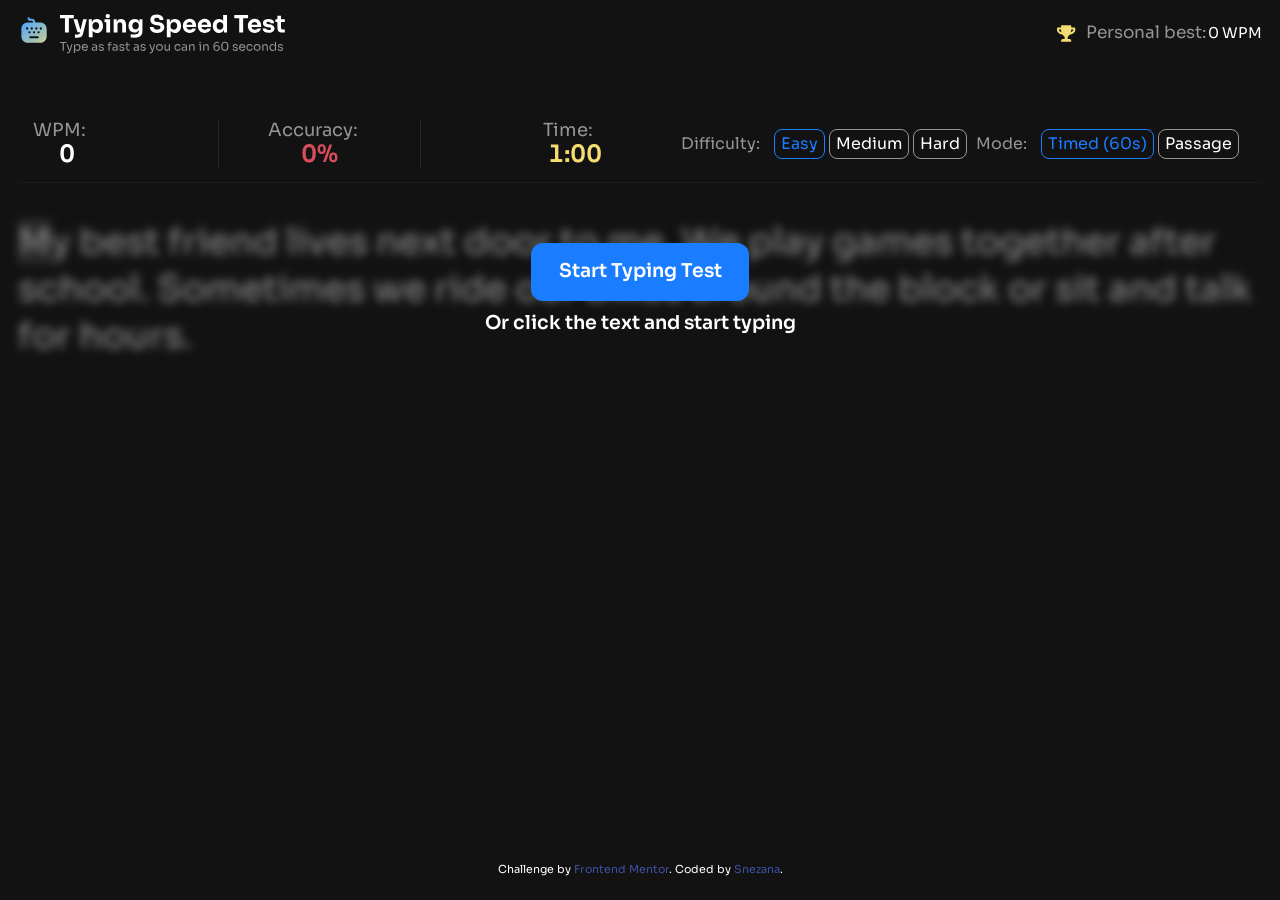
==== commit facc9e8b: "fix: html validation" ====
--- a/index.html
+++ b/index.html
@@ -265,7 +265,7 @@
           </div>
 
           <div id="not-started-js" class="modal-not-started">
-            <button class="btn-reset modal-not-started__btn">
+            <button class="btn-reset modal-not-started__btn" type="button">
               Start Typing Test
             </button>
             <p class="modal-not-started__text">
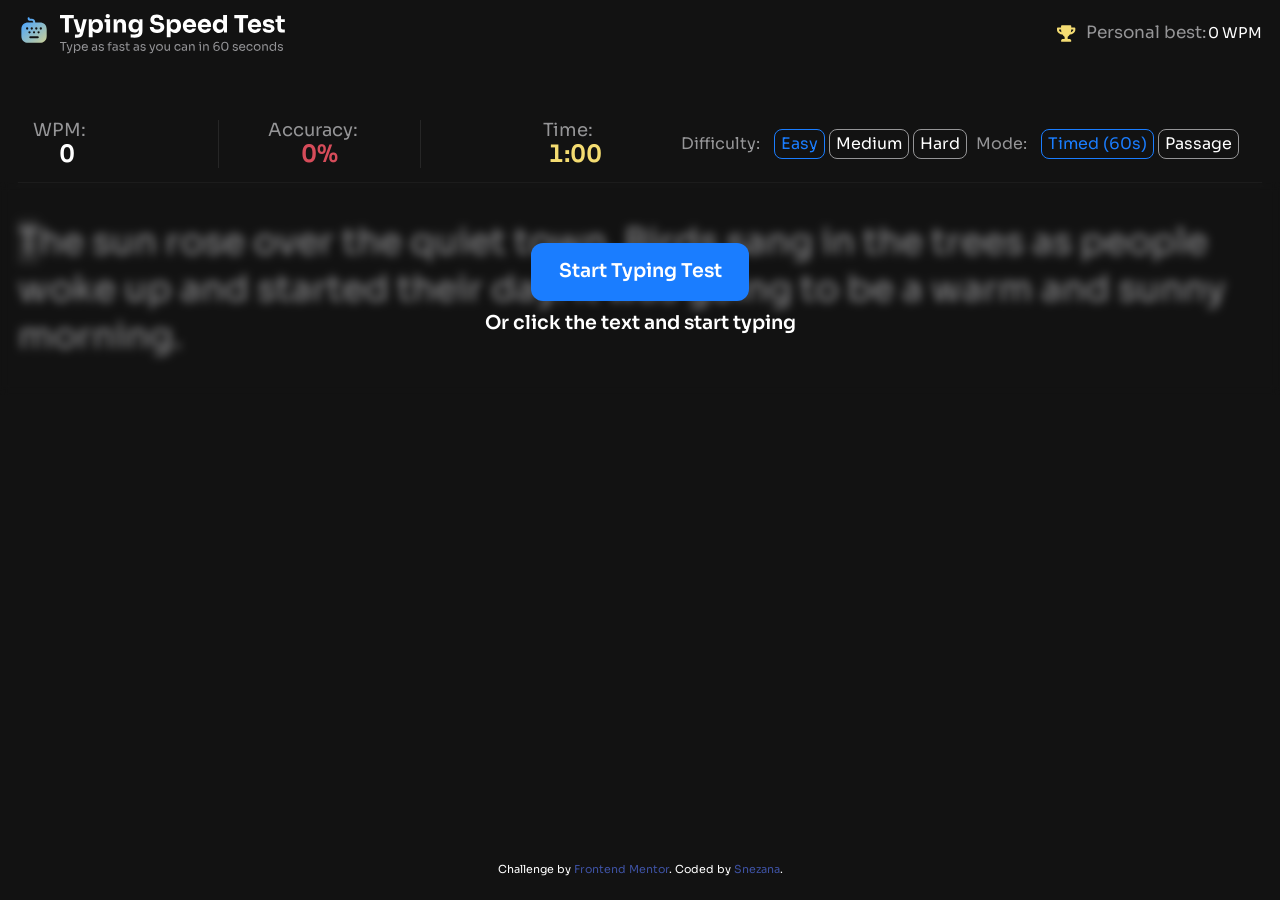
==== commit b804f427: "fix: html validation" ====
--- a/index.html
+++ b/index.html
@@ -381,6 +381,7 @@
           data-text-baseline="Beat This Score"
           data-text-complete="Go Again"
           data-text-complete-desktop="Beat This Score"
+          type="button"
         >
           <span id="toolbar__btn-text"> Restart Test </span>
           <svg
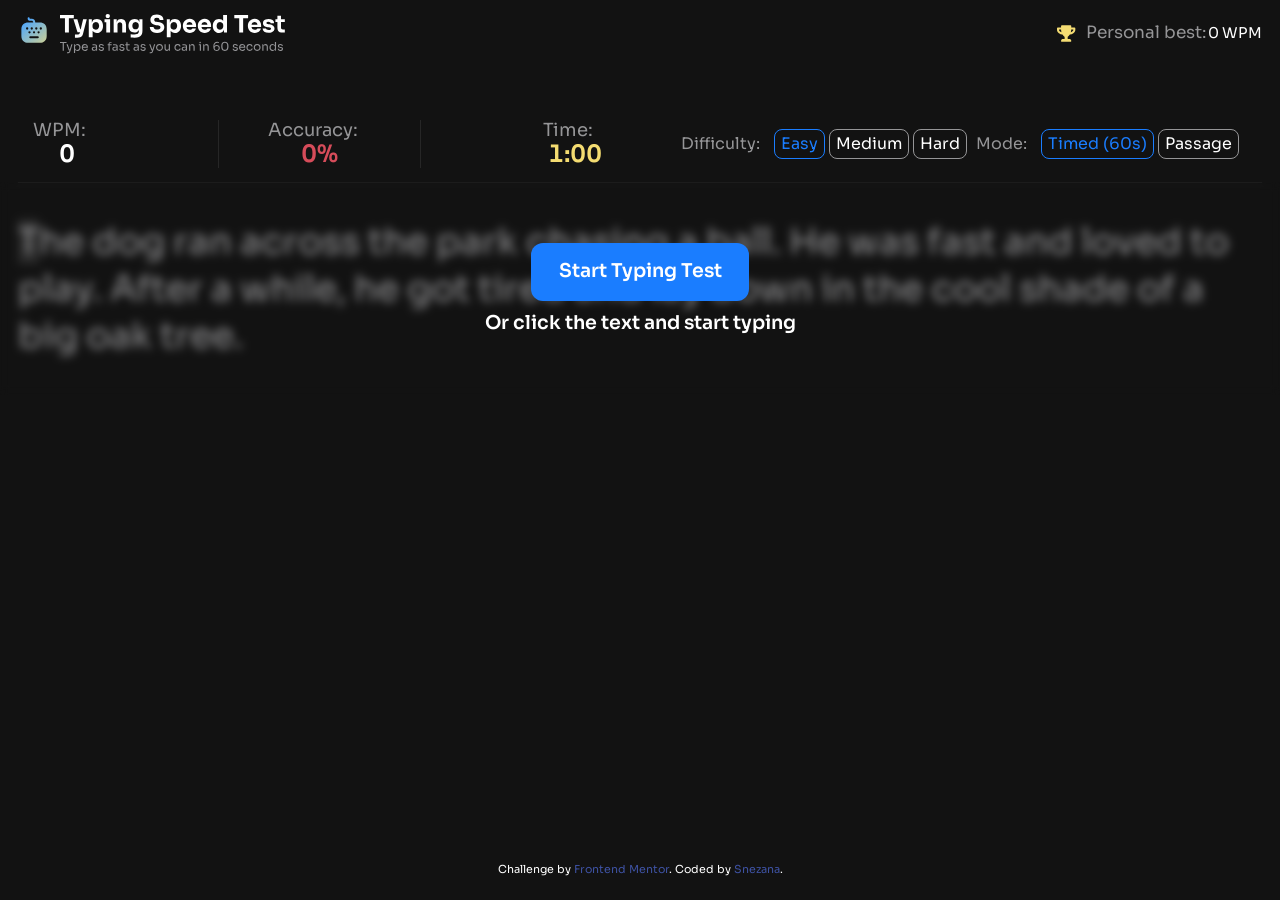
==== commit 6229ca5e: "fix: resolve accessibility and responsiveness issues from validator" ====
--- a/index.html
+++ b/index.html
@@ -16,8 +16,8 @@
     <script defer src="./main.js"></script>
   </head>
   <body>
-    <h1 class="visually-hidden">Typing Speed Test</h1>
     <header class="header">
+      <h1 class="visually-hidden">Typing Speed Test</h1>
       <div class="container header__container">
         <a href="/" class="header__logo">
           <picture>
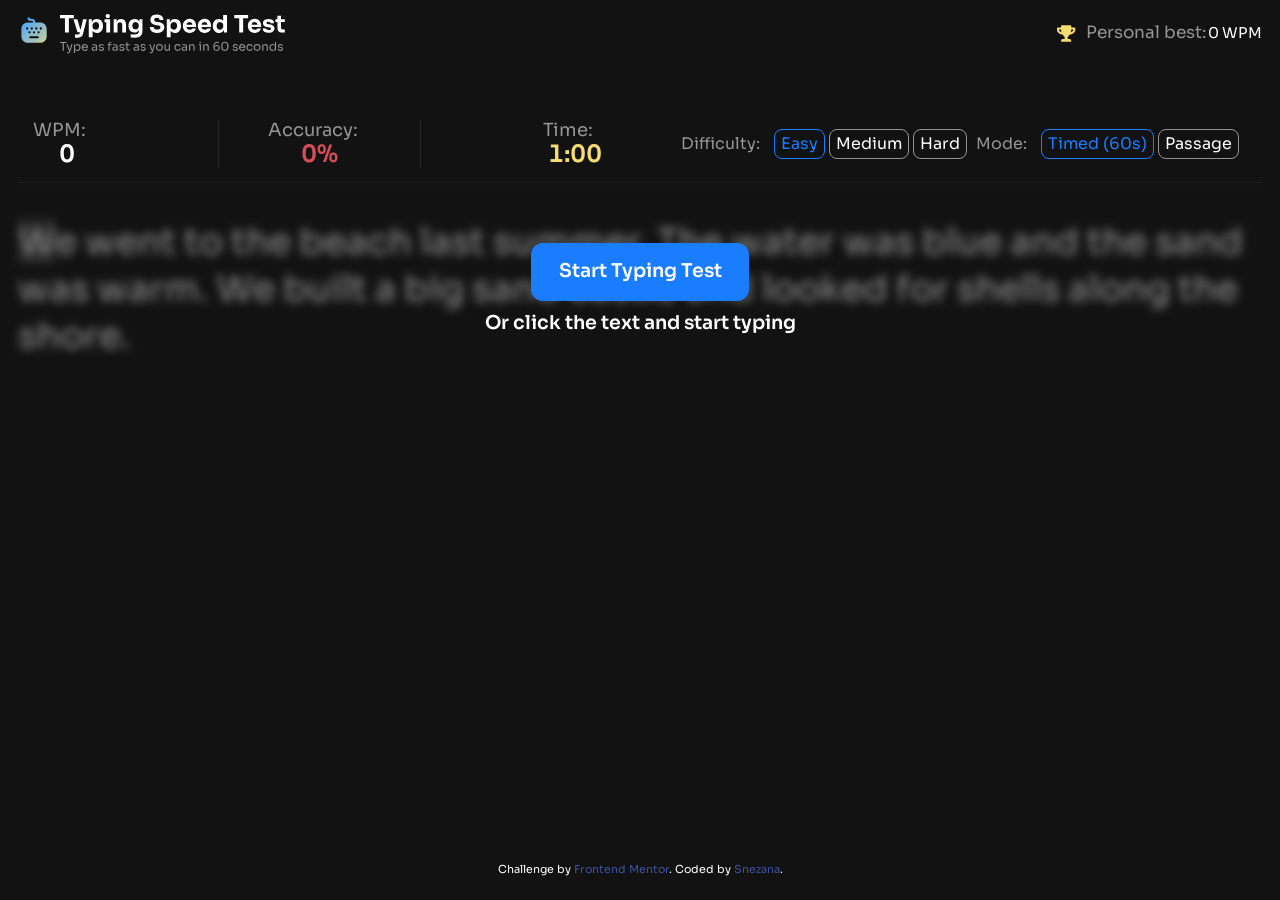
==== commit a1c77ebe: "refactor: optimize results modal visibility toggling and add final README" ====
--- a/index.html
+++ b/index.html
@@ -17,7 +17,6 @@
   </head>
   <body>
     <header class="header">
-      <h1 class="visually-hidden">Typing Speed Test</h1>
       <div class="container header__container">
         <a href="/" class="header__logo">
           <picture>
@@ -40,6 +39,7 @@
             src="assets/images/icon-personal-best.svg"
             alt=""
             width="19"
+            aria-hidden="true"
           />
           <span class="achievement__text">Best: </span>
           <span class="achievement__text-desc">Personal best: </span>
@@ -49,6 +49,7 @@
     </header>
 
     <main class="main">
+      <h1 class="visually-hidden">Typing Speed Test</h1>
       <div id="stats-js" class="sections-wrapper">
         <div class="stats-bar">
           <div class="container stats-bar__container">
@@ -94,6 +95,7 @@
                   alt=""
                   width="11"
                   height="18"
+                  aria-hidden="true"
                 />
               </summary>
               <ul class="controls__list list-reset">
@@ -154,6 +156,7 @@
                   alt=""
                   width="11"
                   height="18"
+                  aria-hidden="true"
                 />
               </summary>
               <ul class="controls__list controls__list--mode list-reset">
@@ -341,7 +344,7 @@
             <div class="modal__stat-item">
               <span class="modal__stat-title">Accuracy:</span>
               <strong
-                class="modal__stat-value modal__stat-value--accuraty"
+                class="modal__stat-value modal__stat-value--accuracy"
                 id="accuracy-js"
                 >0%</strong
               >
--- a/style.css
+++ b/style.css
@@ -256,7 +256,6 @@
   padding: .44rem .625rem;
   color: var(--neutral-400);
   cursor: pointer;
-  transition: background-color .3s ease-in-out;
 
   gap: .75rem;
 }
@@ -328,10 +327,6 @@
   display: block;
   margin-right: .56rem;
   font-size: .94rem;
-}
-
-.controls__select-arrow {
-  transition: transform .3s ease;
 }
 
 .controls__details[open] .controls__select-arrow {
@@ -371,7 +366,6 @@
   height: 1px;
   opacity: 0;
   background-color: var(--neutral-800);
-  transition: opacity .3s ease;
 }
 
 .test__display--active::after {
@@ -404,7 +398,6 @@
   outline: none;
   background-color: var(--Blue-600);
   cursor: pointer;
-  transition: background-color .3s ease;
 
   margin-block-end: .75rem;
   padding-block: 1.12rem;
@@ -506,16 +499,11 @@
 
 .modal__confetti {
   position: absolute;
-}
-
-.modal__confetti {
-  position: absolute;
   z-index: 0;
   bottom: 0;
   left: 0;
   width: 100%;
   height: 250px;
-  animation: confettiPopIn .6s ease-out forwards;
   pointer-events: none;
 
   object-fit: cover;
@@ -532,10 +520,6 @@
     opacity: 1;
     transform: translateY(0);
   }
-}
-
-.modal__confetti--hidden {
-  display: none;
 }
 
 .modal__confetti--hidden {
@@ -607,7 +591,7 @@
   font-size: 1.5rem;
 }
 
-.modal__stat-value--accuraty {
+.modal__stat-value--accuracy {
   color: var(--Red-500);
 }
 
@@ -629,7 +613,6 @@
   display: flex;
   justify-content: center;
   opacity: 0;
-  transition: opacity .3s ease;
   pointer-events: none;
 
   padding-block-end: 9.375rem;
@@ -657,8 +640,6 @@
 }
 
 .toolbar__btn[data-state="test"] svg {
-  transition: fill .3s ease;
-
   fill: var(--neutral-0);
 }
 
@@ -680,7 +661,39 @@
   fill: var(--neutral-800);
 }
 
-@media (min-width: 768px) {
+@media (prefers-reduced-motion: no-preference) {
+  .controls__label {
+    transition: background-color .3s ease-in-out;
+  }
+
+  .controls__select-arrow {
+    transition: transform .3s ease;
+  }
+
+  .test__display::after {
+    transition: opacity .3s ease;
+  }
+
+  .modal-not-started__btn {
+    transition: background-color .3s ease;
+  }
+
+  .toolbar {
+    transition: opacity .3s ease;
+  }
+
+  .toolbar__btn[data-state="test"] svg {
+    transition: fill .3s ease;
+  }
+}
+
+@media (prefers-reduced-motion: no-preference) {
+  .modal__confetti {
+    animation: confettiPopIn .6s ease-out forwards;
+  }
+}
+
+@media (min-width: 48rem) {
   .header__logo-img {
     width: 16.7rem;
   }
@@ -706,7 +719,7 @@
   }
 }
 
-@media (min-width: 1200px) {
+@media (min-width: 75rem) {
   .sections-wrapper {
     display: grid;
 
